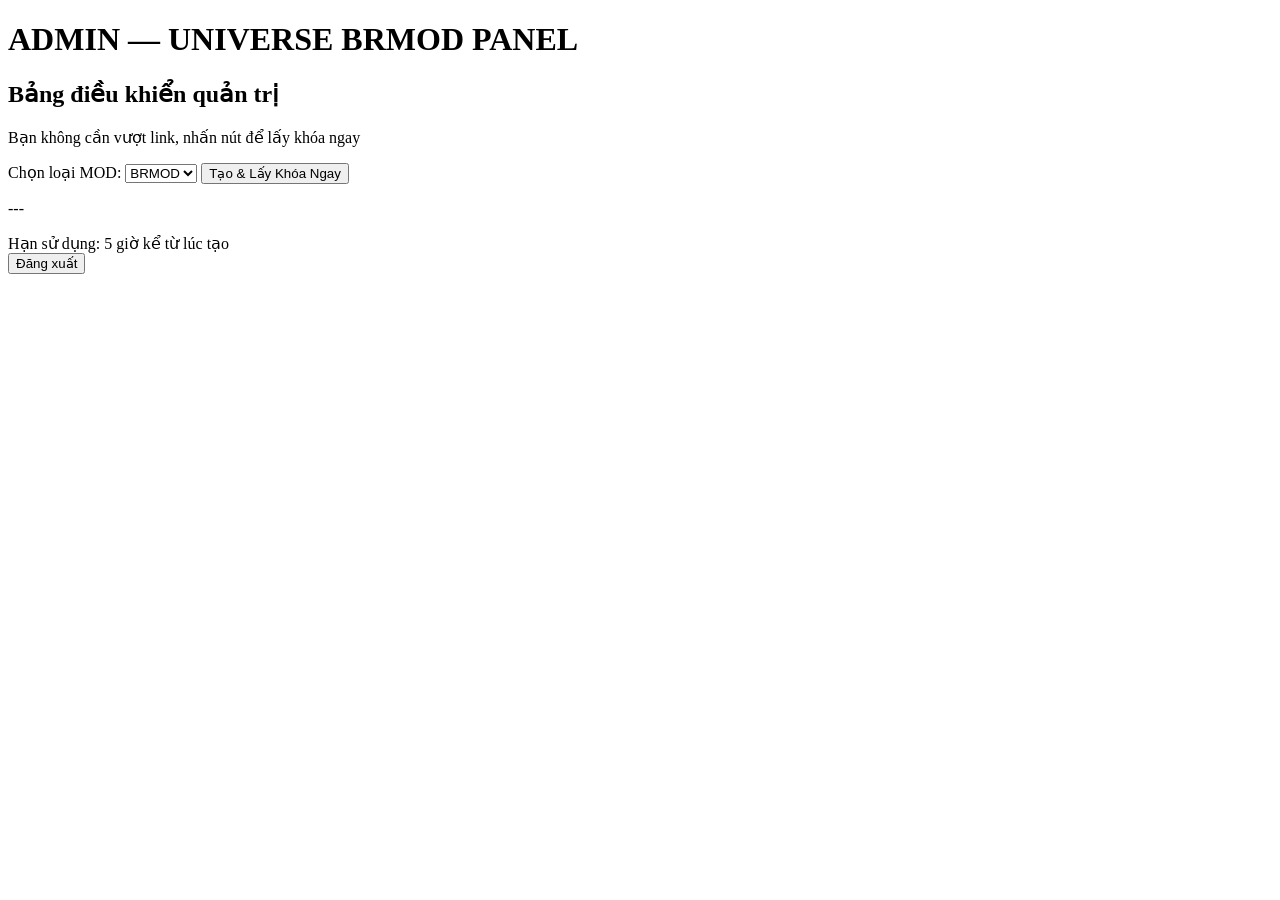
==== admin.html @ 2230afa3 "Create admin.html" ====
<!DOCTYPE html>
<html lang="vi">
<head>
    <meta charset="UTF-8">
    <meta name="viewport" content="width=device-width, initial-scale=1.0">
    <title>Admin — UNIVERSE BRMOD PANEL</title>
    <link rel="stylesheet" href="style.css">
</head>
<body>
    <div class="stars"></div>
    <div class="nebula"></div>
    
    <div class="container">
        <h1 class="main-title">ADMIN — UNIVERSE BRMOD PANEL</h1>
        
        <div class="admin-panel">
            <h2>Bảng điều khiển quản trị</h2>
            <p class="note">Bạn không cần vượt link, nhấn nút để lấy khóa ngay</p>

            <div class="admin-gen">
                <label>Chọn loại MOD:</label>
                <select id="admin-mod-type">
                    <option value="BRMOD">BRMOD</option>
                    <option value="FFV7A">FF V7A</option>
                </select>
                
                <button class="gen-btn" onclick="adminGenerateKey()">Tạo & Lấy Khóa Ngay</button>
            </div>

            <div id="admin-key-result" class="hidden">
                <div class="key-box">
                    <p id="admin-key-display">---</p>
                    <span>Hạn sử dụng: 5 giờ kể từ lúc tạo</span>
                </div>
            </div>

            <button class="back-btn" onclick="logoutAdmin()">Đăng xuất</button>
        </div>
    </div>

    <script src="script.js"></script>
</body>
</html>
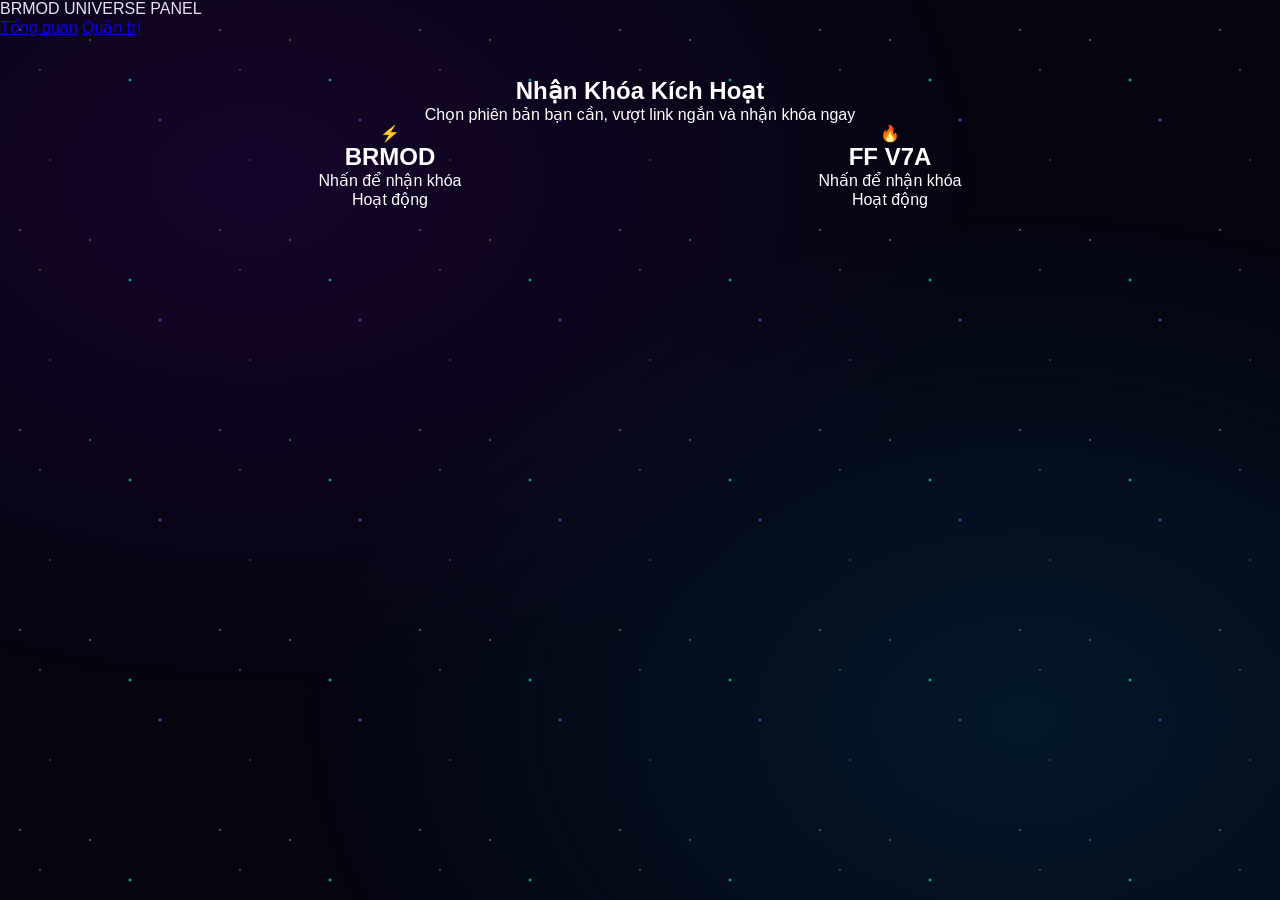
==== commit 9a8121d0: "Update admin.html" ====
--- a/admin.html
+++ b/admin.html
@@ -3,40 +3,60 @@
 <head>
     <meta charset="UTF-8">
     <meta name="viewport" content="width=device-width, initial-scale=1.0">
-    <title>Admin — UNIVERSE BRMOD PANEL</title>
+    <title>Quản trị — BRMOD UNIVERSE PANEL</title>
     <link rel="stylesheet" href="style.css">
 </head>
 <body>
     <div class="stars"></div>
     <div class="nebula"></div>
-    
-    <div class="container">
-        <h1 class="main-title">ADMIN — UNIVERSE BRMOD PANEL</h1>
-        
-        <div class="admin-panel">
-            <h2>Bảng điều khiển quản trị</h2>
-            <p class="note">Bạn không cần vượt link, nhấn nút để lấy khóa ngay</p>
 
-            <div class="admin-gen">
-                <label>Chọn loại MOD:</label>
-                <select id="admin-mod-type">
-                    <option value="BRMOD">BRMOD</option>
-                    <option value="FFV7A">FF V7A</option>
-                </select>
-                
-                <button class="gen-btn" onclick="adminGenerateKey()">Tạo & Lấy Khóa Ngay</button>
-            </div>
+    <nav class="navbar">
+        <div class="nav-brand">BRMOD UNIVERSE PANEL</div>
+        <div class="nav-links">
+            <a href="index.html" class="nav-link">Trang chủ</a>
+            <a href="#" class="nav-link active">Quản trị</a>
+        </div>
+    </nav>
 
-            <div id="admin-key-result" class="hidden">
-                <div class="key-box">
-                    <p id="admin-key-display">---</p>
-                    <span>Hạn sử dụng: 5 giờ kể từ lúc tạo</span>
+    <main class="container">
+        <section class="page-section">
+            <div class="hero-box">
+                <div class="admin-header">
+                    <h1>⚙️ Bảng Điều Khiển Quản Trị</h1>
+                    <span class="admin-badge">Đã đăng nhập</span>
+                </div>
+                <p class="note-text">✅ Bạn không cần vượt link — nhấn nút để lấy khóa ngay</p>
+
+                <div class="admin-grid">
+                    <div class="admin-card">
+                        <h3>Tạo Khóa Mới</h3>
+                        <label>Chọn phiên bản:</label>
+                        <select id="admin-mod-type">
+                            <option value="BRMOD">BRMOD</option>
+                            <option value="FFV7A">FF V7A</option>
+                        </select>
+                        <button class="gen-btn" onclick="adminGenerateKey()">🔑 Tạo & Lấy Khóa Ngay</button>
+                    </div>
+
+                    <div class="admin-card">
+                        <h3>Thông Tin Khóa</h3>
+                        <div id="admin-key-result" class="hidden">
+                            <div class="key-box">
+                                <span class="key-label">Khóa vừa tạo:</span>
+                                <p id="admin-key-display">---</p>
+                                <span class="key-note">Hạn sử dụng: 5 giờ</span>
+                            </div>
+                        </div>
+                        <p id="no-key-yet" class="muted">Chưa có khóa nào được tạo</p>
+                    </div>
+                </div>
+
+                <div class="logout-area">
+                    <button class="logout-btn" onclick="logoutAdmin()">Đăng xuất</button>
                 </div>
             </div>
-
-            <button class="back-btn" onclick="logoutAdmin()">Đăng xuất</button>
-        </div>
-    </div>
+        </section>
+    </main>
 
     <script src="script.js"></script>
 </body>
--- a/style.css
+++ b/style.css
@@ -0,0 +1,284 @@
+* {
+    margin: 0;
+    padding: 0;
+    box-sizing: border-box;
+    font-family: 'Segoe UI', sans-serif;
+}
+
+:root {
+    --space-black: #050510;
+    --deep-purple: #2a0050;
+    --hologram-cyan: #00fff9;
+    --hologram-purple: #c040ff;
+    --hologram-blue: #4080ff;
+    --glow: 0 0 15px;
+}
+
+body {
+    background: var(--space-black);
+    min-height: 100vh;
+    overflow-x: hidden;
+    color: #fff;
+}
+
+/* Nền sao lấp lánh */
+.stars {
+    position: fixed;
+    top: 0;
+    left: 0;
+    width: 100%;
+    height: 100%;
+    pointer-events: none;
+    z-index: 0;
+    background-image: 
+        radial-gradient(1px 1px at 20px 30px, #fff, transparent),
+        radial-gradient(1px 1px at 40px 70px, rgba(255,255,255,0.8), transparent),
+        radial-gradient(1px 1px at 50px 160px, rgba(255,255,255,0.6), transparent),
+        radial-gradient(1px 1px at 90px 40px, #fff, transparent),
+        radial-gradient(2px 2px at 130px 80px, var(--hologram-cyan), transparent),
+        radial-gradient(2px 2px at 160px 120px, var(--hologram-purple), transparent);
+    background-size: 200px 200px;
+    animation: twinkle 8s ease-in-out infinite;
+}
+
+@keyframes twinkle {
+    0%, 100% { opacity: 1; }
+    50% { opacity: 0.6; }
+}
+
+/* Đám mây tinh vân */
+.nebula {
+    position: fixed;
+    top: 0;
+    left: 0;
+    width: 100%;
+    height: 100%;
+    background: 
+        radial-gradient(ellipse at 20% 20%, rgba(90, 0, 150, 0.2), transparent 50%),
+        radial-gradient(ellipse at 80% 80%, rgba(0, 100, 150, 0.2), transparent 50%);
+    pointer-events: none;
+    z-index: 1;
+    animation: nebulaDrift 20s ease-in-out infinite;
+}
+
+@keyframes nebulaDrift {
+    0%, 100% { transform: translate(0, 0); }
+    50% { transform: translate(10px, -10px); }
+}
+
+.container {
+    position: relative;
+    z-index: 2;
+    max-width: 1000px;
+    margin: 0 auto;
+    padding: 40px 20px;
+    text-align: center;
+}
+
+.main-title {
+    font-size: clamp(1.8rem, 5vw, 3rem);
+    font-weight: 900;
+    margin-bottom: 50px;
+    background: linear-gradient(135deg, var(--hologram-cyan), var(--hologram-purple), var(--hologram-blue));
+    -webkit-background-clip: text;
+    -webkit-text-fill-color: transparent;
+    background-clip: text;
+    text-shadow: none;
+    filter: drop-shadow(0 0 10px rgba(0, 255, 249, 0.3));
+    letter-spacing: 3px;
+    text-transform: uppercase;
+}
+
+.cards-grid {
+    display: grid;
+    grid-template-columns: repeat(auto-fit, minmax(280px, 1fr));
+    gap: 40px;
+    margin-bottom: 40px;
+}
+
+.mod-card {
+    position: relative;
+    height: 220px;
+    cursor: pointer;
+}
+
+.card-border {
+    position: absolute;
+    inset: 0;
+    border-radius: 16px;
+    background: linear-gradient(150deg, var(--hologram-cyan), var(--hologram-purple), var(--hologram-blue));
+    opacity: 0.7;
+    transition: all 0.4s ease;
+    animation: borderRotate 4s linear infinite;
+}
+
+@keyframes borderRotate {
+    0% { filter: hue-rotate(0deg); }
+    100% { filter: hue-rotate(360deg); }
+}
+
+.mod-card:hover .card-border {
+    opacity: 1;
+    transform: scale(1.05);
+    box-shadow: 
+        0 0 25px var(--hologram-cyan),
+        0 0 45px var(--hologram-purple);
+}
+
+.card-content {
+    position: absolute;
+    inset: 3px;
+    background: rgba(8, 8, 24, 0.9);
+    border-radius: 14px;
+    display: flex;
+    flex-direction: column;
+    justify-content: center;
+    align-items: center;
+    transition: all 0.3s ease;
+}
+
+.mod-card:hover .card-content {
+    background: rgba(12, 12, 36, 0.95);
+}
+
+.card-content h2 {
+    font-size: 2rem;
+    font-weight: 800;
+    color: #fff;
+    margin-bottom: 10px;
+    text-shadow: 0 0 10px var(--hologram-cyan);
+}
+
+.card-content p {
+    color: #aaa;
+    font-size: 1rem;
+}
+
+.hidden {
+    display: none !important;
+}
+
+.loader {
+    width: 60px;
+    height: 60px;
+    border: 3px solid rgba(0, 255, 249, 0.2);
+    border-top-color: var(--hologram-cyan);
+    border-radius: 50%;
+    animation: spin 1s linear infinite;
+    margin: 0 auto 20px;
+}
+
+@keyframes spin {
+    to { transform: rotate(360deg); }
+}
+
+.success-icon {
+    width: 80px;
+    height: 80px;
+    border-radius: 50%;
+    background: linear-gradient(135deg, #00ff88, #00cc66);
+    display: flex;
+    align-items: center;
+    justify-content: center;
+    font-size: 2.5rem;
+    font-weight: bold;
+    margin: 0 auto 20px;
+    box-shadow: 0 0 25px rgba(0, 255, 136, 0.5);
+}
+
+.key-box {
+    background: rgba(0, 0, 0, 0.5);
+    border: 2px solid var(--hologram-cyan);
+    border-radius: 12px;
+    padding: 25px;
+    margin: 25px auto;
+    max-width: 450px;
+    box-shadow: 0 0 20px rgba(0, 255, 249, 0.25);
+}
+
+.key-box p {
+    font-size: 1.4rem;
+    font-weight: bold;
+    letter-spacing: 2px;
+    color: #fff;
+    margin-bottom: 8px;
+    word-break: break-all;
+}
+
+.key-box span {
+    color: #888;
+    font-size: 0.9rem;
+}
+
+button {
+    background: linear-gradient(135deg, var(--hologram-cyan), var(--hologram-purple));
+    border: none;
+    padding: 12px 30px;
+    border-radius: 8px;
+    color: #fff;
+    font-size: 1rem;
+    font-weight: 600;
+    cursor: pointer;
+    transition: all 0.3s ease;
+    margin: 8px;
+}
+
+button:hover {
+    transform: translateY(-2px);
+    box-shadow: 0 0 20px var(--hologram-purple);
+}
+
+.back-btn {
+    background: transparent;
+    border: 2px solid var(--hologram-blue);
+}
+
+.cancel-btn {
+    background: transparent;
+    border: 2px solid #666;
+}
+
+input {
+    background: rgba(255, 255, 255, 0.05);
+    border: 1px solid var(--hologram-blue);
+    border-radius: 6px;
+    padding: 12px;
+    margin: 8px;
+    color: #fff;
+    width: 250px;
+    font-size: 1rem;
+}
+
+.admin-login {
+    margin-top: 40px;
+    padding-top: 20px;
+    border-top: 1px solid rgba(255, 255, 255, 0.1);
+}
+
+.admin-login p {
+    color: #666;
+    margin-bottom: 10px;
+}
+
+.admin-panel {
+    background: rgba(10, 10, 30, 0.7);
+    border: 2px solid var(--hologram-purple);
+    border-radius: 16px;
+    padding: 30px;
+    box-shadow: 0 0 25px rgba(192, 64, 255, 0.2);
+}
+
+select {
+    background: rgba(20, 20, 50, 0.9);
+    color: #fff;
+    border: 1px solid var(--hologram-cyan);
+    padding: 10px;
+    border-radius: 6px;
+    margin: 10px;
+}
+
+.note {
+    color: #00ff88;
+    font-size: 0.9rem;
+    margin-bottom: 20px;
+}
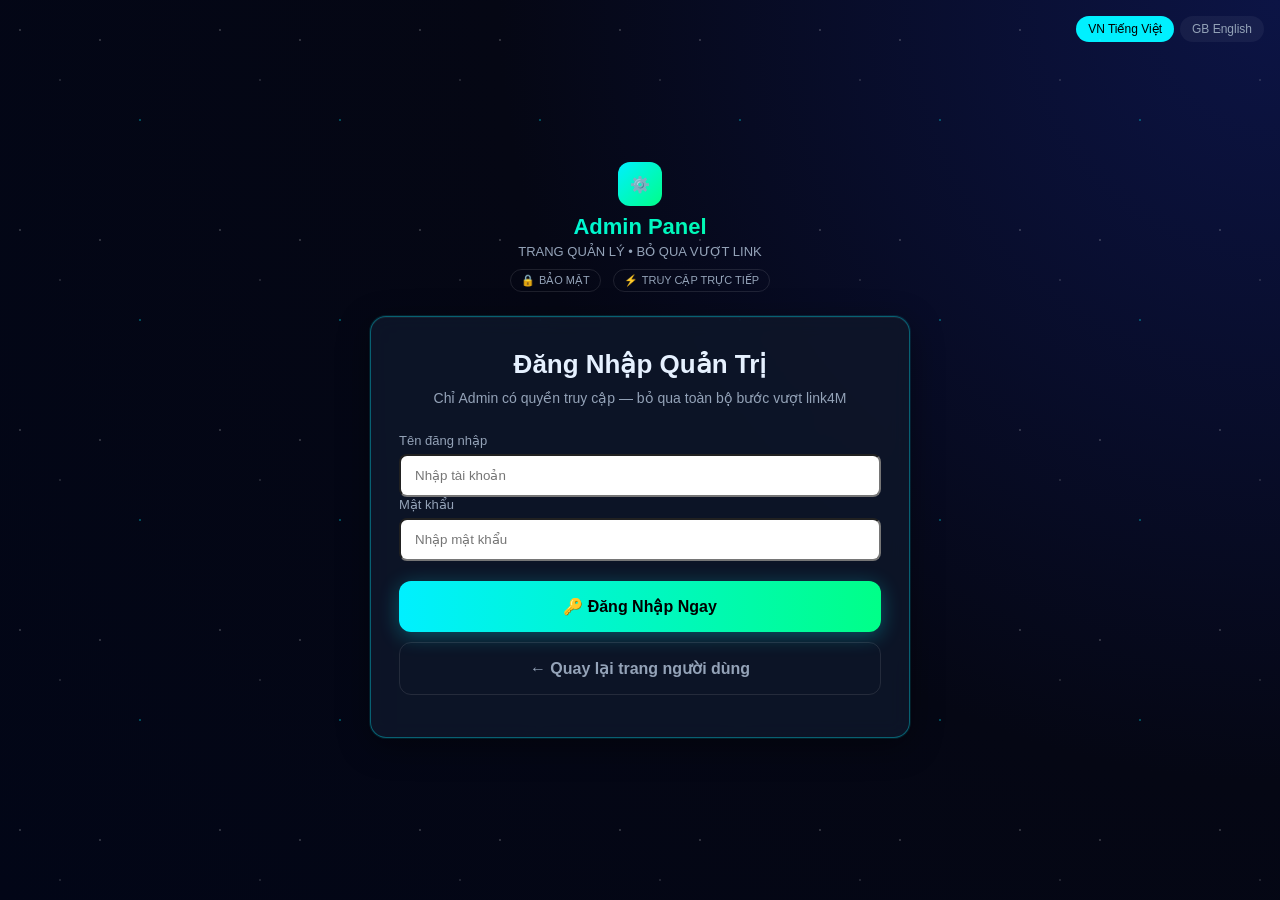
==== commit 9770854a: "Create admin.html" ====
--- a/admin.html
+++ b/admin.html
@@ -3,61 +3,72 @@
 <head>
     <meta charset="UTF-8">
     <meta name="viewport" content="width=device-width, initial-scale=1.0">
-    <title>Quản trị — BRMOD UNIVERSE PANEL</title>
+    <title>Admin Đăng Nhập | BrMod Key System</title>
     <link rel="stylesheet" href="style.css">
 </head>
 <body>
-    <div class="stars"></div>
-    <div class="nebula"></div>
+    <div class="lang-switch">
+        <button class="lang-btn active">VN Tiếng Việt</button>
+        <button class="lang-btn">GB English</button>
+    </div>
 
-    <nav class="navbar">
-        <div class="nav-brand">BRMOD UNIVERSE PANEL</div>
-        <div class="nav-links">
-            <a href="index.html" class="nav-link">Trang chủ</a>
-            <a href="#" class="nav-link active">Quản trị</a>
+    <div class="container">
+        <div class="top-brand">
+            <div class="brand-icon">⚙️</div>
+            <div class="brand-title">Admin Panel</div>
+            <div class="brand-sub">TRANG QUẢN LÝ • BỎ QUA VƯỢT LINK</div>
+            <div class="badges">
+                <span class="badge"><i>🔒</i> BẢO MẬT</span>
+                <span class="badge"><i>⚡</i> TRUY CẬP TRỰC TIẾP</span>
+            </div>
         </div>
-    </nav>
 
-    <main class="container">
-        <section class="page-section">
-            <div class="hero-box">
-                <div class="admin-header">
-                    <h1>⚙️ Bảng Điều Khiển Quản Trị</h1>
-                    <span class="admin-badge">Đã đăng nhập</span>
-                </div>
-                <p class="note-text">✅ Bạn không cần vượt link — nhấn nút để lấy khóa ngay</p>
+        <div class="card">
+            <div class="card-header">
+                <h1>Đăng Nhập Quản Trị</h1>
+                <p class="desc">Chỉ Admin có quyền truy cập — bỏ qua toàn bộ bước vượt link4M</p>
+            </div>
 
-                <div class="admin-grid">
-                    <div class="admin-card">
-                        <h3>Tạo Khóa Mới</h3>
-                        <label>Chọn phiên bản:</label>
-                        <select id="admin-mod-type">
-                            <option value="BRMOD">BRMOD</option>
-                            <option value="FFV7A">FF V7A</option>
-                        </select>
-                        <button class="gen-btn" onclick="adminGenerateKey()">🔑 Tạo & Lấy Khóa Ngay</button>
-                    </div>
+            <div style="margin: 20px 0;">
+                <label style="font-size:13px;color:#94a3b8;display:block;margin-bottom:6px;">Tên đăng nhập</label>
+                <input type="text" id="admin-user" placeholder="Nhập tài khoản" 
+                    style="width:100%;padding:12px 14px;border-radius:8px;border:1px solid rgba(255,255,255,0.1;background:rgba(255,255,255,0.03);color:#fff;margin-bottom:16px;">
+                
+                <label style="font-size:13px;color:#94a3b8;display:block;margin-bottom:6px;">Mật khẩu</label>
+                <input type="password" id="admin-pass" placeholder="Nhập mật khẩu" 
+                    style="width:100%;padding:12px 14px;border-radius:8px;border:1px solid rgba(255,255,255,0.1;background:rgba(255,255,255,0.03);color:#fff;margin-bottom:8px;">
+            </div>
 
-                    <div class="admin-card">
-                        <h3>Thông Tin Khóa</h3>
-                        <div id="admin-key-result" class="hidden">
-                            <div class="key-box">
-                                <span class="key-label">Khóa vừa tạo:</span>
-                                <p id="admin-key-display">---</p>
-                                <span class="key-note">Hạn sử dụng: 5 giờ</span>
-                            </div>
-                        </div>
-                        <p id="no-key-yet" class="muted">Chưa có khóa nào được tạo</p>
-                    </div>
-                </div>
+            <p id="login-error" style="color:#ff6b6b;font-size:13px;margin-bottom:12px;display:none;">❌ Sai tài khoản hoặc mật khẩu</p>
 
-                <div class="logout-area">
-                    <button class="logout-btn" onclick="logoutAdmin()">Đăng xuất</button>
-                </div>
-            </div>
-        </section>
-    </main>
+            <button class="action-btn btn-primary" onclick="checkAdminLogin()">
+                🔑 Đăng Nhập Ngay
+            </button>
 
-    <script src="script.js"></script>
+            <a href="index.html" class="action-btn btn-ghost" style="text-align:center;text-decoration:none;">
+                ← Quay lại trang người dùng
+            </a>
+        </div>
+    </div>
+
+<script>
+// ===== THIẾT LẬP TÀI KHOẢN ADMIN Ở ĐÂY =====
+const ADMIN_USER = "admin";   // Đổi tên tài khoản
+const ADMIN_PASS = "nguyenthanhnam@1301"; // Đổi mật khẩu
+// =========================================
+
+function checkAdminLogin() {
+    const u = document.getElementById('admin-user').value.trim();
+    const p = document.getElementById('admin-pass').value.trim();
+    
+    if (u === ADMIN_USER && p === ADMIN_PASS) {
+        // Lưu trạng thái đăng nhập → vào trang quản lý
+        localStorage.setItem('brmod_admin_logged', 'OK');
+        window.location.href = "admin-dashboard.html";
+    } else {
+        document.getElementById('login-error').style.display = 'block';
+    }
+}
+</script>
 </body>
 </html>
--- a/style.css
+++ b/style.css
@@ -2,283 +2,332 @@
     margin: 0;
     padding: 0;
     box-sizing: border-box;
-    font-family: 'Segoe UI', sans-serif;
+    font-family: 'Segoe UI', Roboto, Oxygen, Ubuntu, sans-serif;
 }
 
 :root {
-    --space-black: #050510;
-    --deep-purple: #2a0050;
-    --hologram-cyan: #00fff9;
-    --hologram-purple: #c040ff;
-    --hologram-blue: #4080ff;
-    --glow: 0 0 15px;
+    --bg-main: #050714;
+    --bg-card: rgba(15, 23, 42, 0.85);
+    --accent-cyan: #00f0ff;
+    --accent-green: #00ff88;
+    --accent-purple: #8b5cf6;
+    --text-primary: #e6f1ff;
+    --text-secondary: #94a3b8;
+    --border-glow: rgba(0, 240, 255, 0.35);
 }
 
 body {
-    background: var(--space-black);
+    background: radial-gradient(circle at top right, #0c1445 0%, #050714 50%, #020617 100%);
     min-height: 100vh;
+    display: flex;
+    align-items: center;
+    justify-content: center;
+    color: var(--text-primary);
+    position: relative;
     overflow-x: hidden;
-    color: #fff;
-}
-
-/* Nền sao lấp lánh */
-.stars {
-    position: fixed;
-    top: 0;
-    left: 0;
+}
+
+/* Hiệu ứng sao nền */
+body::before, body::after {
+    content: '';
+    position: absolute;
     width: 100%;
     height: 100%;
-    pointer-events: none;
-    z-index: 0;
     background-image: 
         radial-gradient(1px 1px at 20px 30px, #fff, transparent),
-        radial-gradient(1px 1px at 40px 70px, rgba(255,255,255,0.8), transparent),
-        radial-gradient(1px 1px at 50px 160px, rgba(255,255,255,0.6), transparent),
-        radial-gradient(1px 1px at 90px 40px, #fff, transparent),
-        radial-gradient(2px 2px at 130px 80px, var(--hologram-cyan), transparent),
-        radial-gradient(2px 2px at 160px 120px, var(--hologram-purple), transparent);
+        radial-gradient(1px 1px at 60px 80px, rgba(255,255,255,0.7), transparent),
+        radial-gradient(1px 1px at 100px 40px, #fff, transparent),
+        radial-gradient(1.5px 1.5px at 140px 120px, var(--accent-cyan), transparent);
     background-size: 200px 200px;
-    animation: twinkle 8s ease-in-out infinite;
-}
-
-@keyframes twinkle {
-    0%, 100% { opacity: 1; }
-    50% { opacity: 0.6; }
-}
-
-/* Đám mây tinh vân */
-.nebula {
-    position: fixed;
-    top: 0;
-    left: 0;
-    width: 100%;
-    height: 100%;
-    background: 
-        radial-gradient(ellipse at 20% 20%, rgba(90, 0, 150, 0.2), transparent 50%),
-        radial-gradient(ellipse at 80% 80%, rgba(0, 100, 150, 0.2), transparent 50%);
+    opacity: 0.4;
+    animation: starDrift 60s linear infinite;
     pointer-events: none;
-    z-index: 1;
-    animation: nebulaDrift 20s ease-in-out infinite;
-}
-
-@keyframes nebulaDrift {
-    0%, 100% { transform: translate(0, 0); }
-    50% { transform: translate(10px, -10px); }
+}
+body::after {
+    opacity: 0.2;
+    animation-duration: 90s;
+    animation-direction: reverse;
+}
+@keyframes starDrift {
+    from { transform: translate(0,0); }
+    to { transform: translate(-50px, 50px); }
 }
 
 .container {
-    position: relative;
-    z-index: 2;
-    max-width: 1000px;
-    margin: 0 auto;
-    padding: 40px 20px;
+    width: 90%;
+    max-width: 540px;
+    z-index: 10;
+}
+
+.top-brand {
     text-align: center;
-}
-
-.main-title {
-    font-size: clamp(1.8rem, 5vw, 3rem);
-    font-weight: 900;
-    margin-bottom: 50px;
-    background: linear-gradient(135deg, var(--hologram-cyan), var(--hologram-purple), var(--hologram-blue));
+    margin-bottom: 24px;
+}
+.brand-icon {
+    display: inline-flex;
+    align-items: center;
+    justify-content: center;
+    width: 44px;
+    height: 44px;
+    border-radius: 12px;
+    background: linear-gradient(135deg, var(--accent-cyan), var(--accent-green));
+    margin-bottom: 8px;
+}
+.brand-title {
+    font-size: 22px;
+    font-weight: 700;
+    background: linear-gradient(90deg, var(--accent-cyan), var(--accent-green));
     -webkit-background-clip: text;
     -webkit-text-fill-color: transparent;
-    background-clip: text;
-    text-shadow: none;
-    filter: drop-shadow(0 0 10px rgba(0, 255, 249, 0.3));
-    letter-spacing: 3px;
-    text-transform: uppercase;
-}
-
-.cards-grid {
-    display: grid;
-    grid-template-columns: repeat(auto-fit, minmax(280px, 1fr));
-    gap: 40px;
-    margin-bottom: 40px;
-}
-
-.mod-card {
-    position: relative;
-    height: 220px;
-    cursor: pointer;
-}
-
-.card-border {
-    position: absolute;
-    inset: 0;
+}
+.brand-sub {
+    font-size: 13px;
+    color: var(--text-secondary);
+    margin-top: 4px;
+}
+.badges {
+    display: flex;
+    justify-content: center;
+    gap: 12px;
+    margin-top: 10px;
+    flex-wrap: wrap;
+}
+.badge {
+    font-size: 11px;
+    padding: 4px 10px;
+    border-radius: 20px;
+    border: 1px solid rgba(255,255,255,0.1);
+    color: var(--text-secondary);
+    display: flex;
+    align-items: center;
+    gap: 4px;
+}
+.badge i { color: var(--accent-green); font-style: normal; }
+
+.card {
+    background: var(--bg-card);
     border-radius: 16px;
-    background: linear-gradient(150deg, var(--hologram-cyan), var(--hologram-purple), var(--hologram-blue));
-    opacity: 0.7;
-    transition: all 0.4s ease;
-    animation: borderRotate 4s linear infinite;
-}
-
-@keyframes borderRotate {
-    0% { filter: hue-rotate(0deg); }
-    100% { filter: hue-rotate(360deg); }
-}
-
-.mod-card:hover .card-border {
-    opacity: 1;
-    transform: scale(1.05);
+    border: 1px solid var(--border-glow);
     box-shadow: 
-        0 0 25px var(--hologram-cyan),
-        0 0 45px var(--hologram-purple);
-}
-
-.card-content {
-    position: absolute;
-    inset: 3px;
-    background: rgba(8, 8, 24, 0.9);
-    border-radius: 14px;
-    display: flex;
-    flex-direction: column;
-    justify-content: center;
-    align-items: center;
-    transition: all 0.3s ease;
-}
-
-.mod-card:hover .card-content {
-    background: rgba(12, 12, 36, 0.95);
-}
-
-.card-content h2 {
-    font-size: 2rem;
-    font-weight: 800;
-    color: #fff;
-    margin-bottom: 10px;
-    text-shadow: 0 0 10px var(--hologram-cyan);
-}
-
-.card-content p {
-    color: #aaa;
-    font-size: 1rem;
-}
-
-.hidden {
-    display: none !important;
-}
-
-.loader {
-    width: 60px;
-    height: 60px;
-    border: 3px solid rgba(0, 255, 249, 0.2);
-    border-top-color: var(--hologram-cyan);
+        0 0 0 1px rgba(0,240,255,0.1),
+        0 8px 32px rgba(0,0,0,0.4),
+        inset 0 1px 0 rgba(255,255,255,0.05);
+    padding: 32px 28px;
+    backdrop-filter: blur(10px);
+    animation: cardFloat 6s ease-in-out infinite;
+}
+@keyframes cardFloat {
+    0%,100% { transform: translateY(0); }
+    50% { transform: translateY(-4px); }
+}
+
+.card-header {
+    text-align: center;
+    margin-bottom: 24px;
+}
+.tag {
+    display: inline-flex;
+    align-items: center;
+    gap: 6px;
+    background: rgba(0, 255, 136, 0.1);
+    color: var(--accent-green);
+    font-size: 12px;
+    padding: 4px 12px;
+    border-radius: 20px;
+    margin-bottom: 12px;
+}
+h1 {
+    font-size: 26px;
+    margin-bottom: 8px;
+}
+.desc {
+    color: var(--text-secondary);
+    font-size: 14px;
+    line-height: 1.5;
+}
+
+.steps-indicator {
+    display: flex;
+    justify-content: center;
+    gap: 12px;
+    margin: 24px 0;
+}
+.step-node {
+    display: flex;
+    align-items: center;
+    gap: 8px;
+}
+.step-num {
+    width: 32px;
+    height: 32px;
     border-radius: 50%;
-    animation: spin 1s linear infinite;
-    margin: 0 auto 20px;
-}
-
-@keyframes spin {
-    to { transform: rotate(360deg); }
-}
-
-.success-icon {
-    width: 80px;
-    height: 80px;
-    border-radius: 50%;
-    background: linear-gradient(135deg, #00ff88, #00cc66);
-    display: flex;
-    align-items: center;
-    justify-content: center;
-    font-size: 2.5rem;
-    font-weight: bold;
-    margin: 0 auto 20px;
-    box-shadow: 0 0 25px rgba(0, 255, 136, 0.5);
-}
-
-.key-box {
-    background: rgba(0, 0, 0, 0.5);
-    border: 2px solid var(--hologram-cyan);
+    background: rgba(255,255,255,0.05);
+    border: 1px solid rgba(255,255,255,0.1);
+    display: flex;
+    align-items: center;
+    justify-content: center;
+    font-weight: 600;
+    font-size: 14px;
+}
+.step-num.active {
+    background: linear-gradient(135deg, var(--accent-cyan), var(--accent-green));
+    border-color: transparent;
+    color: #000;
+}
+.step-text {
+    font-size: 13px;
+    color: var(--text-secondary);
+}
+.arrow {
+    color: var(--text-secondary);
+    opacity: 0.4;
+}
+
+.info-box {
+    background: rgba(0, 240, 255, 0.06);
+    border-left: 3px solid var(--accent-cyan);
+    border-radius: 8px;
+    padding: 12px 14px;
+    margin: 18px 0;
+    font-size: 13px;
+    color: #cdd5e0;
+    line-height: 1.6;
+}
+
+.action-btn {
+    width: 100%;
+    padding: 16px;
     border-radius: 12px;
-    padding: 25px;
-    margin: 25px auto;
-    max-width: 450px;
-    box-shadow: 0 0 20px rgba(0, 255, 249, 0.25);
-}
-
-.key-box p {
-    font-size: 1.4rem;
-    font-weight: bold;
-    letter-spacing: 2px;
-    color: #fff;
-    margin-bottom: 8px;
-    word-break: break-all;
-}
-
-.key-box span {
-    color: #888;
-    font-size: 0.9rem;
-}
-
-button {
-    background: linear-gradient(135deg, var(--hologram-cyan), var(--hologram-purple));
     border: none;
-    padding: 12px 30px;
-    border-radius: 8px;
-    color: #fff;
-    font-size: 1rem;
+    font-size: 16px;
     font-weight: 600;
     cursor: pointer;
     transition: all 0.3s ease;
-    margin: 8px;
-}
-
-button:hover {
+    display: flex;
+    align-items: center;
+    justify-content: center;
+    gap: 10px;
+    margin: 10px 0;
+}
+.btn-primary {
+    background: linear-gradient(90deg, var(--accent-cyan), var(--accent-green));
+    color: #000;
+    box-shadow: 0 4px 20px rgba(0, 240, 255, 0.3);
+}
+.btn-primary:hover {
     transform: translateY(-2px);
-    box-shadow: 0 0 20px var(--hologram-purple);
-}
-
-.back-btn {
+    box-shadow: 0 6px 26px rgba(0, 240, 255, 0.4);
+}
+.btn-green {
+    background: linear-gradient(90deg, #00c853, var(--accent-green));
+    color: #000;
+    box-shadow: 0 4px 20px rgba(0, 255, 136, 0.25);
+}
+.btn-green:hover {
+    transform: translateY(-2px);
+}
+.btn-ghost {
     background: transparent;
-    border: 2px solid var(--hologram-blue);
-}
-
-.cancel-btn {
-    background: transparent;
-    border: 2px solid #666;
-}
-
-input {
-    background: rgba(255, 255, 255, 0.05);
-    border: 1px solid var(--hologram-blue);
-    border-radius: 6px;
+    color: var(--text-secondary);
+    border: 1px solid rgba(255,255,255,0.1);
+}
+.btn-ghost:hover {
+    border-color: rgba(255,255,255,0.2);
+    color: #fff;
+}
+
+.rules {
+    margin-top: 24px;
+    padding-top: 20px;
+    border-top: 1px solid rgba(255,255,255,0.06);
+    font-size: 13px;
+    color: var(--text-secondary);
+}
+.rules h3 {
+    font-size: 14px;
+    margin-bottom: 10px;
+    color: #94a3b8;
+}
+.rules ul {
+    list-style: none;
+}
+.rules li {
+    padding: 4px 0;
+    display: flex;
+    gap: 8px;
+}
+.rules li::before {
+    content: '•';
+    color: var(--accent-cyan);
+}
+
+.confirm-grid {
+    display: grid;
+    grid-template-columns: 1fr 1fr;
+    gap: 12px;
+    margin: 20px 0;
+}
+.confirm-item {
+    background: rgba(255,255,255,0.03);
+    border-radius: 8px;
+    padding: 14px;
+}
+.confirm-label {
+    font-size: 11px;
+    color: var(--text-secondary);
+    text-transform: uppercase;
+    letter-spacing: 0.5px;
+    margin-bottom: 4px;
+}
+.confirm-value {
+    font-weight: 600;
+    font-size: 15px;
+}
+.confirm-item.full {
+    grid-column: 1 / -1;
+}
+
+.footer-note {
+    text-align: center;
+    margin-top: 20px;
+    font-size: 12px;
+    color: var(--text-secondary);
+}
+.footer-note a {
+    color: var(--accent-cyan);
+    text-decoration: none;
+}
+
+.lang-switch {
+    position: absolute;
+    top: 16px;
+    right: 16px;
+    display: flex;
+    gap: 6px;
+}
+.lang-btn {
+    padding: 6px 12px;
+    border-radius: 20px;
+    border: none;
+    background: rgba(255,255,255,0.05);
+    color: var(--text-secondary);
+    cursor: pointer;
+    font-size: 12px;
+}
+.lang-btn.active {
+    background: var(--accent-cyan);
+    color: #000;
+}
+
+.success-banner {
+    background: rgba(0, 255, 136, 0.08);
+    border: 1px solid rgba(0, 255, 136, 0.25);
+    border-radius: 8px;
     padding: 12px;
-    margin: 8px;
-    color: #fff;
-    width: 250px;
-    font-size: 1rem;
-}
-
-.admin-login {
-    margin-top: 40px;
-    padding-top: 20px;
-    border-top: 1px solid rgba(255, 255, 255, 0.1);
-}
-
-.admin-login p {
-    color: #666;
-    margin-bottom: 10px;
-}
-
-.admin-panel {
-    background: rgba(10, 10, 30, 0.7);
-    border: 2px solid var(--hologram-purple);
-    border-radius: 16px;
-    padding: 30px;
-    box-shadow: 0 0 25px rgba(192, 64, 255, 0.2);
-}
-
-select {
-    background: rgba(20, 20, 50, 0.9);
-    color: #fff;
-    border: 1px solid var(--hologram-cyan);
-    padding: 10px;
-    border-radius: 6px;
-    margin: 10px;
-}
-
-.note {
-    color: #00ff88;
-    font-size: 0.9rem;
-    margin-bottom: 20px;
-}
+    margin: 16px 0;
+    display: flex;
+    align-items: center;
+    gap: 8px;
+    color: var(--accent-green);
+    font-size: 14px;
+}
